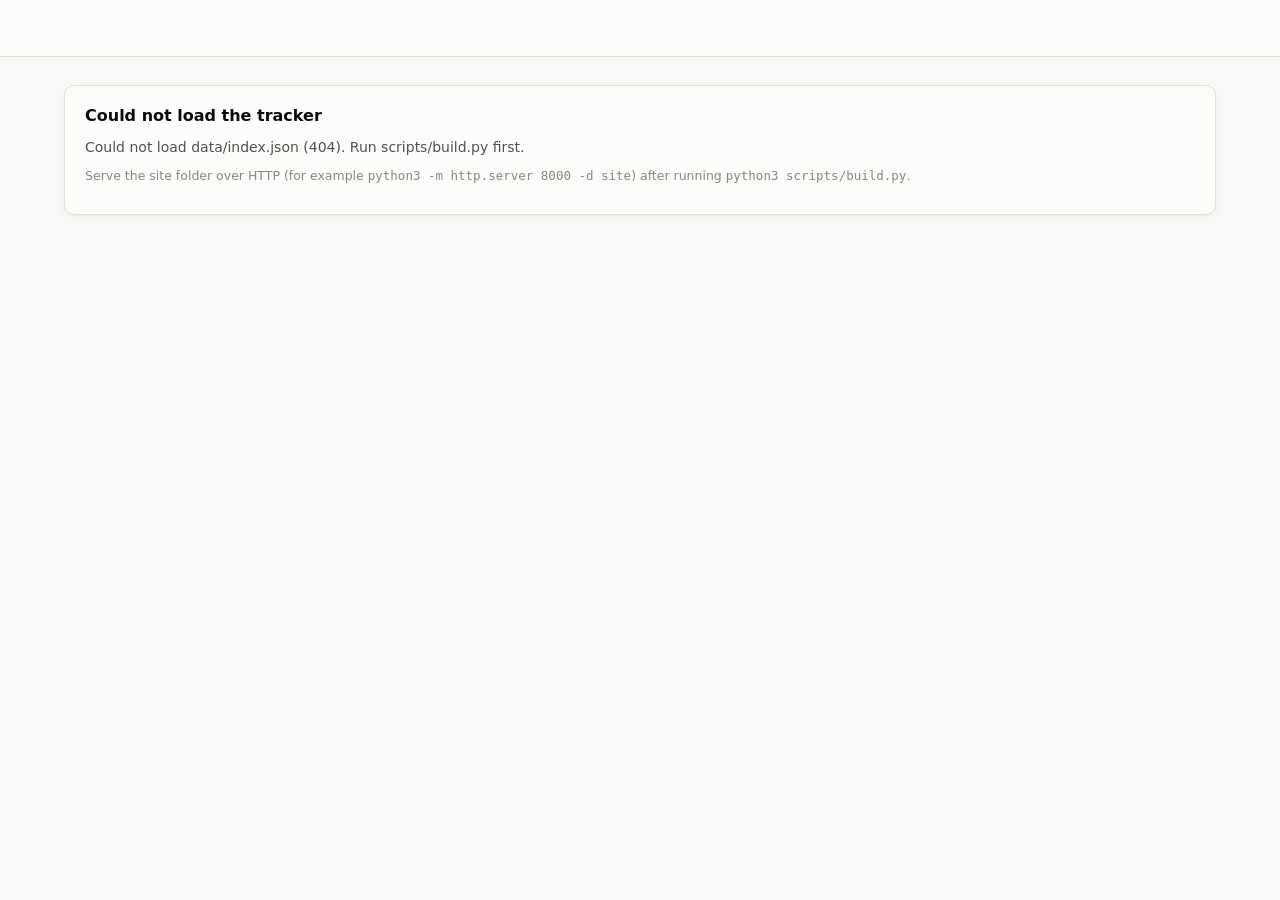
==== site/submission.html @ 511cabb0 "Dashboard, submission detail with review thread, and submit page Role-aware static site: admins see " ====
<!doctype html>
<html lang="en">
<head>
<meta charset="utf-8">
<meta name="viewport" content="width=device-width, initial-scale=1">
<title>Submission</title>
<link rel="stylesheet" href="assets/style.css">
</head>
<body>
<header class="topbar"><div class="inner"></div></header>
<main class="page" id="page"></main>

<script src="assets/app.js"></script>
<script>
(async function () {
  const T = window.Tracker;
  let data;
  try { data = await T.load(); } catch (e) { return T.fail(e); }
  const page = document.getElementById("page");
  const id = new URLSearchParams(location.search).get("id");
  const sub = data.submissions.find((s) => s.id === id);
  const back = `<p><a href="${T.withViewer("index.html", data)}">&larr; Dashboard</a></p>`;

  if (!sub) {
    page.innerHTML = `${back}<div class="card"><h2>Submission not found</h2><p class="ink2">Nothing in the index matches <code>${T.esc(id || "")}</code>.</p></div>`;
    return;
  }
  if (!data.isAdmin && sub.member !== data.viewer.id) {
    page.innerHTML = `${back}<div class="card"><h2>You do not have access to this submission</h2><p class="ink2">Members can only open their own work. Admins (Charlie and Prof. Crain) can open everything.</p></div>`;
    return;
  }

  const owner = data.memberById[sub.member];
  const a = data.assignmentById[sub.assignment];
  const late = a ? T.daysBetween(a.due, sub.submitted) : 0;
  const folder = `submissions/${sub.member}/${sub.folder}`;
  const reviewPath = `reviews/${sub.member}/${sub.folder}.md`;
  const comments = sub.review?.comments || [];
  const isAuthor = (name) => (data.members.find((m) => m.name === name) || {}).role === "admin";

  page.innerHTML = `
    ${back}
    <div class="page-head">
      <div>
        <h1>${T.esc(sub.title)}</h1>
        <div class="btn-row" style="margin-top:6px">${T.personChip(data, sub.member)} ${T.assignmentChip(data, sub.assignment)} <span class="small ink2">${T.esc(a ? a.title : "")}</span> ${T.chip(sub.status)}</div>
      </div>
      ${data.github ? `<a class="btn" href="${data.treeUrl(folder)}" target="_blank" rel="noopener">Open folder on GitHub</a>` : ""}
    </div>

    <div class="card">
      <div class="meta">
        <div><div class="k">Submitted</div><div class="v tnum">${T.fmtDateLong(sub.submitted)}${late > 0 ? ` <span class="small" style="color:var(--st-changes-requested)">${late}d late</span>` : a ? ` <span class="small muted">due ${T.fmtDate(a.due)}</span>` : ""}</div></div>
        <div><div class="k">Last updated</div><div class="v tnum">${sub.updated !== sub.submitted ? T.fmtDateLong(sub.updated) : '<span class="muted">No revisions</span>'}</div></div>
        <div><div class="k">Submitted by</div><div class="v">${T.esc(sub.submitted_by)}</div></div>
        <div><div class="k">Folder</div><div class="v mono small" style="font-weight:500">${T.esc(folder)}</div></div>
      </div>
      ${sub.notes ? `<p class="ink2" style="margin:14px 0 0">${T.esc(sub.notes)}</p>` : ""}
      ${sub.body ? `<div style="margin-top:12px;white-space:pre-wrap">${T.esc(sub.body)}</div>` : ""}
    </div>

    <div class="grid two section">
      <div>
        <div class="card">
          <div class="card-head"><h2>Review thread</h2><span class="small muted">${comments.length} comment${comments.length === 1 ? "" : "s"}${sub.review?.reviewer ? `, reviewer ${T.esc(sub.review.reviewer)}` : ""}</span></div>
          ${comments.length ? `<ul class="thread">${comments.map((c) => `
            <li>
              <div class="avatar ${isAuthor(c.author) ? "admin" : ""}">${T.esc(T.initials(c.author))}</div>
              <div><div class="who"><span class="name">${T.esc(c.author)}</span><span class="when">${T.fmtDateLong(c.date)}</span>${isAuthor(c.author) ? '<span class="role admin">admin</span>' : ""}</div><div class="text">${T.esc(c.text)}</div></div>
            </li>`).join("")}</ul>` : `<p class="muted">No review yet. ${data.isAdmin ? "Add the first comment below." : "An admin will comment here."}</p>`}
        </div>

        <div class="card" id="comment-card">
          <div class="card-head"><h2>${data.isAdmin ? "Add a review comment" : "Reply"}</h2></div>
          ${data.isAdmin ? `
          <div class="field"><label for="c-status">Status</label>
            <select id="c-status">${T.ORDER.map((st) => `<option value="${st}" ${st === sub.status ? "selected" : ""}>${T.STATUS[st].label}</option>`).join("")}</select>
            <span class="help">Members can only reply; the status is set by admins.</span></div>` : ""}
          <div class="field"><label for="c-text">Comment</label><textarea id="c-text" placeholder="What should change, or what is good to go."></textarea></div>
          <div class="btn-row">
            <button class="btn primary" id="c-save">${sub.review ? "Add to review on GitHub" : "Create review on GitHub"}</button>
            <button class="btn" id="c-copy">Copy as markdown</button>
            <span class="small muted">Saved as <code>${T.esc(reviewPath)}</code></span>
          </div>
          <div id="c-preview" class="section" hidden><h3>What will be saved</h3><pre id="c-pre"></pre></div>
        </div>
      </div>

      <div>
        <div class="card">
          <div class="card-head"><h2>Files</h2><span class="small muted">${sub.files.length}</span></div>
          ${sub.files.length ? `<ul class="files">${sub.files.map((f) => `<li><span class="mono">${T.esc(f.name)}</span>${data.github ? `<a class="small" href="${data.blobUrl(f.path)}" target="_blank" rel="noopener">view</a>` : ""}<span class="size small">${T.fmtSize(f.size)}</span></li>`).join("")}</ul>` : `<p class="muted">No files beyond submission.md.</p>`}
        </div>
        <div class="card">
          <div class="card-head"><h2>How this works</h2></div>
          <p class="small ink2">Each submission is a folder in git. The date markers come from the commits that added and last changed the folder, so they cannot be edited after the fact. Reviews are a markdown file next to it; each <code>##</code> heading is one dated comment.</p>
        </div>
      </div>
    </div>`;

  // Build the markdown that would be written, and hand it to GitHub's editor.
  const build = () => {
    const text = document.getElementById("c-text").value.trim();
    const status = data.isAdmin ? document.getElementById("c-status").value : (sub.review?.status || "submitted");
    const reviewer = data.isAdmin ? data.viewer.name : (sub.review?.reviewer || "");
    const entry = `## ${data.today} ${data.viewer.name}\n\n${text || "(your comment)"}\n`;
    const full = `---\nstatus: ${status}\nreviewer: ${reviewer}\n---\n\n${entry}`;
    return { text, status, entry, full };
  };
  const preview = () => {
    const b = build();
    document.getElementById("c-preview").hidden = false;
    document.getElementById("c-pre").textContent = sub.review ? `(append to ${reviewPath}, and set status: ${b.status} in the front matter)\n\n${b.entry}` : b.full;
  };
  document.getElementById("c-text").addEventListener("input", preview);
  if (data.isAdmin) document.getElementById("c-status").addEventListener("change", preview);
  document.getElementById("c-copy").addEventListener("click", (e) => { const b = build(); T.copyText(sub.review ? b.entry : b.full, e.target); preview(); });
  document.getElementById("c-save").addEventListener("click", (e) => {
    const b = build();
    if (!b.text) { document.getElementById("c-text").focus(); return; }
    if (!data.github) { preview(); return; }
    if (sub.review) {
      // GitHub's editor cannot be prefilled for an existing file, so copy the entry and open the editor.
      T.copyText(b.entry, e.target);
      window.open(`${data.github}/edit/${data.branch}/${reviewPath}`, "_blank", "noopener");
    } else {
      const url = `${data.github}/new/${data.branch}/reviews/${sub.member}?filename=${encodeURIComponent(sub.folder + ".md")}&value=${encodeURIComponent(b.full)}`;
      window.open(url, "_blank", "noopener");
    }
    preview();
  });
})();
</script>
</body>
</html>
---- site/assets/style.css ----
/* PA-07 Project tracker: shared styles. Light first, dark follows the OS. */
:root {
  color-scheme: light;
  --page: #f9f9f7;
  --surface: #fcfcfb;
  --surface-2: #f3f2ee;
  --ink: #0b0b0b;
  --ink-2: #52514e;
  --muted: #898781;
  --hairline: #e1e0d9;
  --axis: #c3c2b7;
  --border: rgba(11, 11, 11, 0.10);
  --accent: #2a78d6;
  --accent-ink: #ffffff;
  --accent-soft: #e6f0fb;
  --success-ink: #006300;
  /* status marks (fixed, never themed) */
  --st-submitted: #2a78d6;
  --st-in-review: #fab219;
  --st-changes-requested: #ec835a;
  --st-approved: #0ca30c;
  --shadow: 0 1px 2px rgba(11, 11, 11, 0.04), 0 4px 16px rgba(11, 11, 11, 0.04);
  --radius: 10px;
  --font: system-ui, -apple-system, "Segoe UI", sans-serif;
  --mono: ui-monospace, "SF Mono", Menlo, Consolas, monospace;
}
@media (prefers-color-scheme: dark) {
  :root:not([data-theme="light"]) {
    color-scheme: dark;
    --page: #0d0d0d;
    --surface: #1a1a19;
    --surface-2: #232322;
    --ink: #ffffff;
    --ink-2: #c3c2b7;
    --muted: #898781;
    --hairline: #2c2c2a;
    --axis: #383835;
    --border: rgba(255, 255, 255, 0.10);
    --accent: #3987e5;
    --accent-soft: #14304f;
    --success-ink: #0ca30c;
    --shadow: none;
  }
}

* { box-sizing: border-box; }
html, body { margin: 0; }
body {
  font-family: var(--font);
  font-size: 14px;
  line-height: 1.45;
  color: var(--ink);
  background: var(--page);
}
a { color: var(--accent); text-decoration: none; }
a:hover { text-decoration: underline; }
h1 { font-size: 24px; font-weight: 650; letter-spacing: -0.01em; margin: 0 0 4px; }
h2 { font-size: 16px; font-weight: 650; margin: 0 0 10px; }
h3 { font-size: 14px; font-weight: 650; margin: 0 0 6px; }
p { margin: 0 0 10px; }
code, pre, .mono { font-family: var(--mono); font-size: 12.5px; }
pre {
  margin: 0; padding: 12px 14px; overflow-x: auto;
  background: var(--surface-2); border: 1px solid var(--hairline); border-radius: 8px;
  white-space: pre-wrap; word-break: break-word;
}
.muted { color: var(--muted); }
.ink2 { color: var(--ink-2); }
.small { font-size: 12.5px; }
.tnum { font-variant-numeric: tabular-nums; }
.nowrap { white-space: nowrap; }
[hidden] { display: none !important; }

/* Top bar */
.topbar {
  position: sticky; top: 0; z-index: 10;
  background: var(--surface); border-bottom: 1px solid var(--hairline);
}
.topbar .inner {
  max-width: 1200px; margin: 0 auto; padding: 0 24px;
  display: flex; align-items: center; gap: 24px; height: 56px;
}
.brand { display: flex; flex-direction: column; line-height: 1.15; }
.brand .name { font-weight: 700; font-size: 15px; color: var(--ink); }
.brand .sub { font-size: 11.5px; color: var(--muted); }
.nav { display: flex; gap: 4px; }
.nav a {
  color: var(--ink-2); padding: 6px 12px; border-radius: 8px; font-weight: 500;
}
.nav a:hover { background: var(--surface-2); text-decoration: none; color: var(--ink); }
.nav a.active { background: var(--accent-soft); color: var(--accent); }
.viewer { margin-left: auto; display: flex; align-items: center; gap: 10px; }
.viewer label { font-size: 12.5px; color: var(--muted); }
.viewer select {
  font: inherit; padding: 5px 28px 5px 10px; border-radius: 8px;
  border: 1px solid var(--hairline); background: var(--surface); color: var(--ink);
}
.role {
  font-size: 11px; font-weight: 650; letter-spacing: 0.04em; text-transform: uppercase;
  padding: 3px 8px; border-radius: 999px; border: 1px solid var(--border); color: var(--ink-2);
}
.role.admin { background: var(--accent-soft); color: var(--accent); border-color: transparent; }

/* Layout */
.page { max-width: 1200px; margin: 0 auto; padding: 28px 24px 64px; }
.page-head { display: flex; align-items: flex-end; justify-content: space-between; gap: 16px; margin-bottom: 20px; }
.page-head .lede { color: var(--ink-2); margin: 0; }
.grid { display: grid; gap: 16px; }
.grid.two { grid-template-columns: minmax(0, 2fr) minmax(0, 1fr); }
.grid.wide { grid-template-columns: minmax(0, 3fr) minmax(0, 1fr); }
@media (max-width: 900px) { .grid.two, .grid.wide { grid-template-columns: 1fr; } }
.card {
  background: var(--surface); border: 1px solid var(--hairline); border-radius: var(--radius);
  padding: 18px 20px; box-shadow: var(--shadow);
}
.card + .card, .section { margin-top: 16px; }
.card-head { display: flex; align-items: baseline; justify-content: space-between; gap: 12px; margin-bottom: 10px; }
.card-head h2 { margin: 0; }

/* Stat tiles */
.tiles { display: grid; grid-template-columns: repeat(4, 1fr); gap: 12px; margin-bottom: 16px; }
@media (max-width: 760px) { .tiles { grid-template-columns: repeat(2, 1fr); } }
.tile {
  background: var(--surface); border: 1px solid var(--hairline); border-radius: var(--radius);
  padding: 14px 16px; box-shadow: var(--shadow);
}
.tile .label { font-size: 12.5px; color: var(--ink-2); display: flex; align-items: center; gap: 6px; }
.tile .value { font-size: 28px; font-weight: 650; line-height: 1.1; margin-top: 6px; }
.tile .hint { font-size: 12px; color: var(--muted); margin-top: 4px; }

/* Status chips and dots */
.dot { display: inline-block; width: 9px; height: 9px; border-radius: 50%; background: var(--c, var(--muted)); box-shadow: 0 0 0 2px var(--surface); flex: none; }
.chip {
  display: inline-flex; align-items: center; gap: 6px; padding: 2px 9px 2px 7px; border-radius: 999px;
  border: 1px solid var(--hairline); background: var(--surface); font-size: 12.5px; color: var(--ink-2); white-space: nowrap;
}
.chip .sym { font-weight: 700; color: var(--c); width: 10px; text-align: center; }
.chip.person { border-style: dashed; }
.chip.assignment { font-family: var(--mono); font-size: 12px; }

/* Tables */
table.list { width: 100%; border-collapse: collapse; }
table.list th, table.list td { text-align: left; padding: 9px 10px; border-bottom: 1px solid var(--hairline); vertical-align: middle; }
table.list th { font-size: 11.5px; font-weight: 650; text-transform: uppercase; letter-spacing: 0.05em; color: var(--muted); }
table.list tbody tr { cursor: pointer; }
table.list tbody tr:hover { background: var(--surface-2); }
table.list td.date { font-variant-numeric: tabular-nums; color: var(--ink-2); white-space: nowrap; }
table.list td.ink2 { white-space: nowrap; }
table.list td.title a { color: var(--ink); font-weight: 550; }
table.list .empty td { color: var(--muted); text-align: center; padding: 28px; cursor: default; }

/* Coverage grid */
.coverage { width: 100%; border-collapse: separate; border-spacing: 0; }
.coverage th, .coverage td { padding: 7px 8px; border-bottom: 1px solid var(--hairline); text-align: center; font-size: 12.5px; }
.coverage th { font-weight: 600; color: var(--ink-2); }
.coverage th .due { display: block; font-size: 11px; color: var(--muted); font-weight: 500; }
.coverage td:first-child, .coverage th:first-child { text-align: left; font-weight: 600; color: var(--ink); }
.coverage .cell { display: inline-flex; align-items: center; gap: 6px; }
.coverage .cell.missing { color: var(--muted); }
.coverage .cell.late { color: var(--st-changes-requested); }

/* Filters, buttons, forms */
.filters { display: flex; gap: 10px; flex-wrap: wrap; align-items: center; margin-bottom: 12px; }
.filters select, .filters input, .field select, .field input, .field textarea {
  font: inherit; padding: 6px 10px; border-radius: 8px;
  border: 1px solid var(--hairline); background: var(--surface); color: var(--ink);
}
.filters .count { margin-left: auto; color: var(--muted); font-size: 12.5px; }
.btn {
  display: inline-flex; align-items: center; gap: 6px; padding: 7px 14px; border-radius: 8px; cursor: pointer;
  font: inherit; font-weight: 550; border: 1px solid var(--hairline); background: var(--surface); color: var(--ink);
}
.btn:hover { background: var(--surface-2); text-decoration: none; }
.btn.primary { background: var(--accent); color: var(--accent-ink); border-color: transparent; }
.btn.primary:hover { filter: brightness(0.95); }
.btn.small { padding: 4px 10px; font-size: 12.5px; }
.btn-row { display: flex; gap: 8px; flex-wrap: wrap; align-items: center; }
.field { display: flex; flex-direction: column; gap: 5px; margin-bottom: 14px; }
.field label { font-size: 12.5px; font-weight: 600; color: var(--ink-2); }
.field .help { font-size: 12px; color: var(--muted); }
.field textarea { min-height: 96px; resize: vertical; font-family: var(--font); }
.field input[type="file"] { padding: 6px; }

/* Submission detail */
.meta { display: grid; grid-template-columns: repeat(4, 1fr); gap: 12px; }
@media (max-width: 760px) { .meta { grid-template-columns: repeat(2, 1fr); } }
.meta .k { font-size: 11.5px; text-transform: uppercase; letter-spacing: 0.05em; color: var(--muted); }
.meta .v { margin-top: 3px; font-weight: 550; }
.files { list-style: none; margin: 0; padding: 0; }
.files li { display: flex; align-items: center; gap: 10px; padding: 8px 0; border-bottom: 1px solid var(--hairline); }
.files li:last-child { border-bottom: 0; }
.files .size { margin-left: auto; color: var(--muted); font-variant-numeric: tabular-nums; }
.thread { list-style: none; margin: 0; padding: 0; }
.thread li { display: grid; grid-template-columns: 32px 1fr; gap: 12px; padding: 12px 0; border-bottom: 1px solid var(--hairline); }
.thread li:last-child { border-bottom: 0; }
.avatar {
  width: 32px; height: 32px; border-radius: 50%; display: grid; place-items: center;
  background: var(--surface-2); color: var(--ink-2); font-weight: 650; font-size: 13px; border: 1px solid var(--hairline);
}
.avatar.admin { background: var(--accent-soft); color: var(--accent); border-color: transparent; }
.thread .who { display: flex; gap: 8px; align-items: baseline; }
.thread .who .name { font-weight: 600; }
.thread .who .when { color: var(--muted); font-size: 12.5px; font-variant-numeric: tabular-nums; }
.thread .text { margin-top: 3px; white-space: pre-wrap; }
.callout { padding: 10px 14px; border-radius: 8px; background: var(--accent-soft); color: var(--ink); font-size: 13px; }
.callout.warn { background: #fff4de; }
@media (prefers-color-scheme: dark) { :root:not([data-theme="light"]) .callout.warn { background: #3a2c10; } }

/* Timeline */
.legend { display: flex; gap: 18px; flex-wrap: wrap; align-items: center; font-size: 12.5px; color: var(--ink-2); margin-bottom: 10px; }
.legend span { display: inline-flex; align-items: center; gap: 6px; }
.legend .line { width: 18px; height: 0; border-top: 2px solid var(--axis); }
.legend .dashed { border-top-style: dashed; }
.timeline-wrap { overflow-x: auto; }
.timeline svg { display: block; font-family: var(--font); }
.timeline .lane-band { fill: var(--surface-2); }
.timeline .grid-line { stroke: var(--hairline); stroke-width: 1; }
.timeline .axis-line { stroke: var(--axis); stroke-width: 1; }
.timeline .tick-label { fill: var(--muted); font-size: 11px; }
.timeline .month-label { fill: var(--ink-2); font-size: 12px; font-weight: 600; }
.timeline .lane-label { fill: var(--ink); font-size: 13px; font-weight: 600; }
.timeline .lane-sub { fill: var(--muted); font-size: 11px; }
.timeline .due-line { stroke: var(--axis); stroke-width: 1; stroke-dasharray: 3 3; }
.timeline .due-label { fill: var(--ink-2); font-size: 11px; font-family: var(--mono); }
.timeline .today-line { stroke: var(--accent); stroke-width: 1.5; }
.timeline .today-label { fill: var(--accent); font-size: 11px; font-weight: 600; }
.timeline .rev-line { stroke: var(--muted); stroke-width: 2; }
.timeline .mark { stroke: var(--surface); stroke-width: 2; cursor: pointer; }
.timeline .mark-update { fill: var(--surface); stroke-width: 2; cursor: pointer; }
.timeline .hit { fill: transparent; cursor: pointer; }
.tooltip {
  position: fixed; z-index: 20; pointer-events: none; max-width: 280px;
  background: var(--surface); color: var(--ink); border: 1px solid var(--hairline); border-radius: 8px;
  padding: 8px 10px; font-size: 12.5px; box-shadow: 0 6px 24px rgba(11, 11, 11, 0.12);
}
.tooltip .t { font-weight: 600; }
.tooltip .m { color: var(--ink-2); }

/* Submit page */
.steps { counter-reset: step; list-style: none; margin: 0; padding: 0; }
.steps li { counter-increment: step; display: grid; grid-template-columns: 26px 1fr; gap: 10px; padding: 10px 0; border-bottom: 1px solid var(--hairline); }
.steps li:last-child { border-bottom: 0; }
.steps li::before {
  content: counter(step); width: 24px; height: 24px; border-radius: 50%; display: grid; place-items: center;
  background: var(--accent-soft); color: var(--accent); font-weight: 650; font-size: 12px;
}
.tree { font-family: var(--mono); font-size: 12.5px; line-height: 1.6; color: var(--ink-2); }
.tree b { color: var(--ink); font-weight: 600; }
.tabs { display: flex; gap: 4px; border-bottom: 1px solid var(--hairline); margin-bottom: 12px; }
.tabs button {
  font: inherit; font-weight: 550; padding: 8px 12px; border: 0; background: none; color: var(--ink-2); cursor: pointer;
  border-bottom: 2px solid transparent; margin-bottom: -1px;
}
.tabs button.active { color: var(--accent); border-bottom-color: var(--accent); }
.filelist { list-style: none; margin: 6px 0 0; padding: 0; font-size: 12.5px; color: var(--ink-2); }
.filelist li { display: flex; gap: 8px; padding: 3px 0; }
.filelist .size { margin-left: auto; color: var(--muted); font-variant-numeric: tabular-nums; }
.copy-ok { color: var(--success-ink); font-size: 12.5px; }
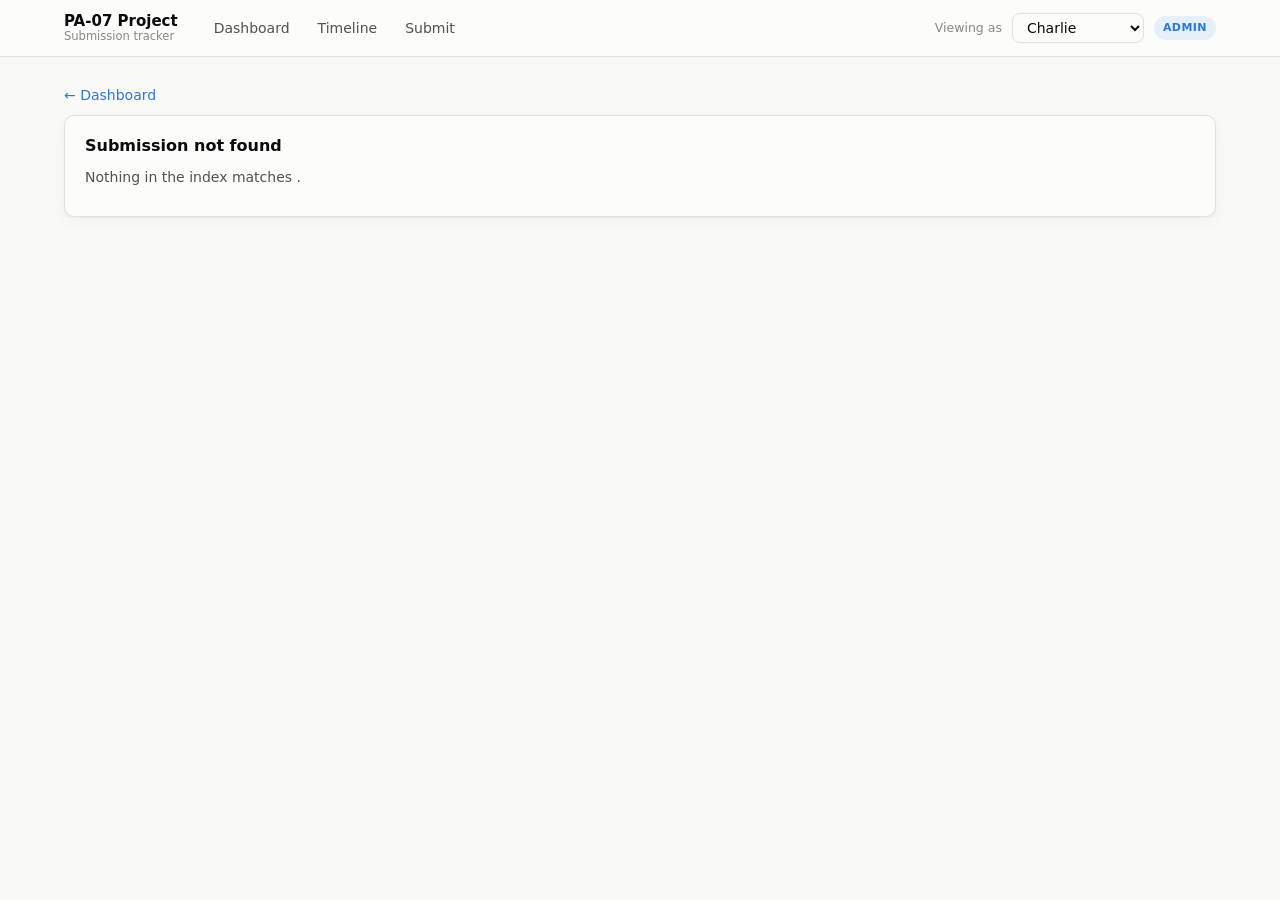
==== commit 38ff4e72: "Assignment is typed in, not picked from a list Drop assignments.json and the made-up assignments wit" ====
--- a/site/submission.html
+++ b/site/submission.html
@@ -31,8 +31,6 @@
   }
 
   const owner = data.memberById[sub.member];
-  const a = data.assignmentById[sub.assignment];
-  const late = a ? T.daysBetween(a.due, sub.submitted) : 0;
   const folder = `submissions/${sub.member}/${sub.folder}`;
   const reviewPath = `reviews/${sub.member}/${sub.folder}.md`;
   const comments = sub.review?.comments || [];
@@ -43,14 +41,14 @@
     <div class="page-head">
       <div>
         <h1>${T.esc(sub.title)}</h1>
-        <div class="btn-row" style="margin-top:6px">${T.personChip(data, sub.member)} ${T.assignmentChip(data, sub.assignment)} <span class="small ink2">${T.esc(a ? a.title : "")}</span> ${T.chip(sub.status)}</div>
+        <div class="btn-row" style="margin-top:6px">${T.personChip(data, sub.member)} ${T.assignmentChip(data, sub.assignment)} ${T.chip(sub.status)}</div>
       </div>
       ${data.github ? `<a class="btn" href="${data.treeUrl(folder)}" target="_blank" rel="noopener">Open folder on GitHub</a>` : ""}
     </div>
 
     <div class="card">
       <div class="meta">
-        <div><div class="k">Submitted</div><div class="v tnum">${T.fmtDateLong(sub.submitted)}${late > 0 ? ` <span class="small" style="color:var(--st-changes-requested)">${late}d late</span>` : a ? ` <span class="small muted">due ${T.fmtDate(a.due)}</span>` : ""}</div></div>
+        <div><div class="k">Submitted</div><div class="v tnum">${T.fmtDateLong(sub.submitted)}</div></div>
         <div><div class="k">Last updated</div><div class="v tnum">${sub.updated !== sub.submitted ? T.fmtDateLong(sub.updated) : '<span class="muted">No revisions</span>'}</div></div>
         <div><div class="k">Submitted by</div><div class="v">${T.esc(sub.submitted_by)}</div></div>
         <div><div class="k">Folder</div><div class="v mono small" style="font-weight:500">${T.esc(folder)}</div></div>
--- a/site/assets/style.css
+++ b/site/assets/style.css
@@ -100,6 +100,14 @@
   padding: 3px 8px; border-radius: 999px; border: 1px solid var(--border); color: var(--ink-2);
 }
 .role.admin { background: var(--accent-soft); color: var(--accent); border-color: transparent; }
+/* Narrow screens: brand and nav share the first row, the viewer control takes the next. */
+@media (max-width: 760px) {
+  .topbar .inner { flex-wrap: wrap; height: auto; min-height: 56px; padding: 8px 16px; gap: 6px 12px; }
+  .nav { flex-wrap: wrap; gap: 2px; }
+  .nav a { padding: 6px 8px; }
+  .viewer { flex-basis: 100%; margin-left: 0; }
+  .viewer select { flex: 1; min-width: 0; }
+}
 
 /* Layout */
 .page { max-width: 1200px; margin: 0 auto; padding: 28px 24px 64px; }
@@ -108,7 +116,11 @@
 .grid { display: grid; gap: 16px; }
 .grid.two { grid-template-columns: minmax(0, 2fr) minmax(0, 1fr); }
 .grid.wide { grid-template-columns: minmax(0, 3fr) minmax(0, 1fr); }
-@media (max-width: 900px) { .grid.two, .grid.wide { grid-template-columns: 1fr; } }
+@media (max-width: 900px) { .grid.two, .grid.wide { grid-template-columns: minmax(0, 1fr); } }
+@media (max-width: 760px) {
+  .page { padding: 20px 16px 48px; }
+  .page-head, .card-head { flex-wrap: wrap; }
+}
 .card {
   background: var(--surface); border: 1px solid var(--hairline); border-radius: var(--radius);
   padding: 18px 20px; box-shadow: var(--shadow);
@@ -136,9 +148,10 @@
 }
 .chip .sym { font-weight: 700; color: var(--c); width: 10px; text-align: center; }
 .chip.person { border-style: dashed; }
-.chip.assignment { font-family: var(--mono); font-size: 12px; }
+.chip.assignment { background: var(--surface-2); }
 
 /* Tables */
+.table-wrap { overflow-x: auto; } /* wide tables scroll inside their card, never the page */
 table.list { width: 100%; border-collapse: collapse; }
 table.list th, table.list td { text-align: left; padding: 9px 10px; border-bottom: 1px solid var(--hairline); vertical-align: middle; }
 table.list th { font-size: 11.5px; font-weight: 650; text-transform: uppercase; letter-spacing: 0.05em; color: var(--muted); }
@@ -175,7 +188,8 @@
 .btn.primary:hover { filter: brightness(0.95); }
 .btn.small { padding: 4px 10px; font-size: 12.5px; }
 .btn-row { display: flex; gap: 8px; flex-wrap: wrap; align-items: center; }
-.field { display: flex; flex-direction: column; gap: 5px; margin-bottom: 14px; }
+.field { display: flex; flex-direction: column; gap: 5px; margin-bottom: 14px; min-width: 0; }
+.field select { width: 100%; max-width: 100%; } /* long option text must not widen the form */
 .field label { font-size: 12.5px; font-weight: 600; color: var(--ink-2); }
 .field .help { font-size: 12px; color: var(--muted); }
 .field textarea { min-height: 96px; resize: vertical; font-family: var(--font); }
